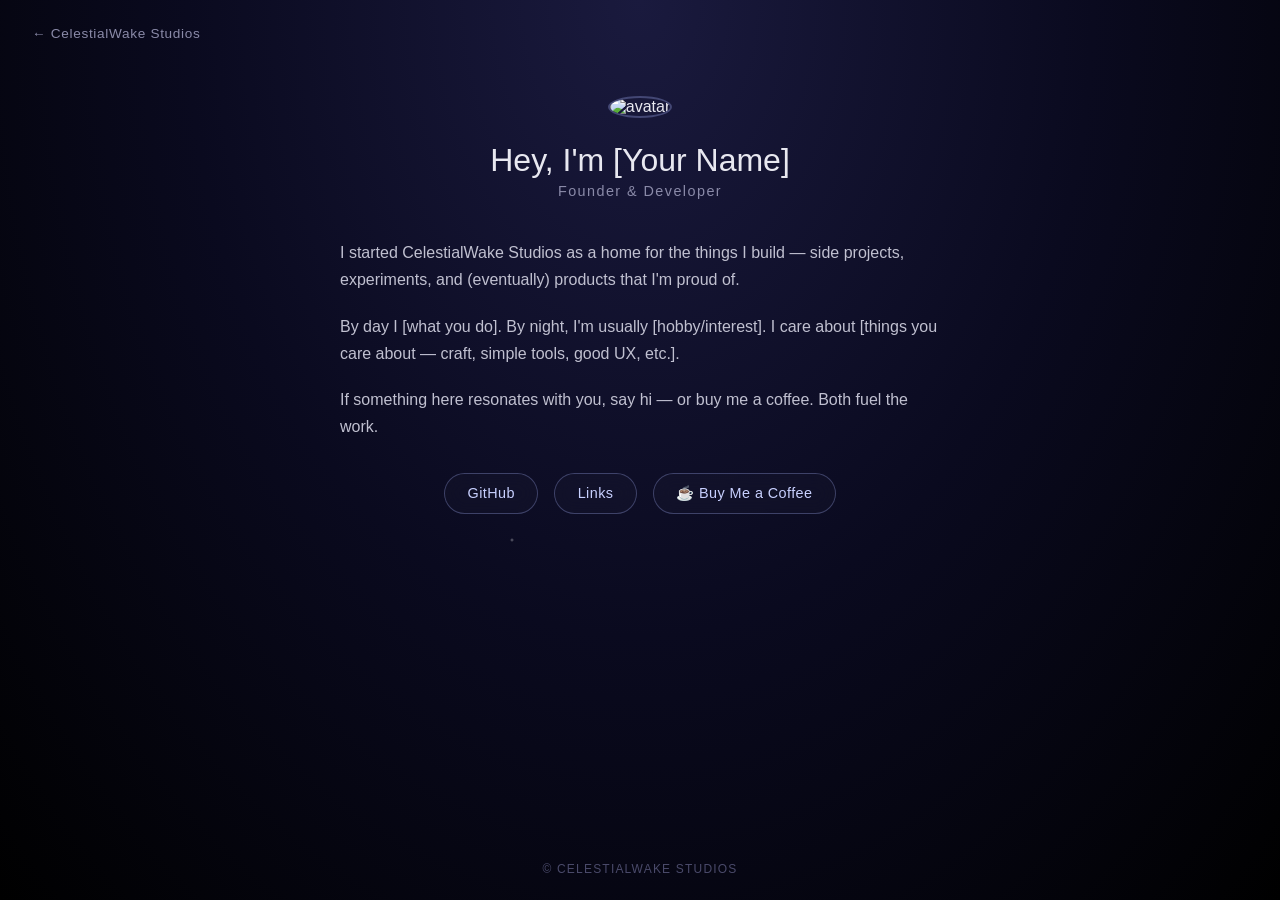
==== about.html @ e2d9ad8b "Add initial HTML structure and CSS styles for the website" ====
<!DOCTYPE html>
<html lang="en">
<head>
  <meta charset="UTF-8">
  <title>About — CelestialWake Studios</title>
  <meta name="viewport" content="width=device-width, initial-scale=1.0">
  <link rel="stylesheet" href="style.css">
</head>
<body class="about-page">
  <nav class="nav">
    <a href="index.html">← CelestialWake Studios</a>
  </nav>

  <main class="about-content">
    <img src="https://github.com/yourusername.png" alt="avatar" class="avatar">
    <h1>Hey, I'm [Your Name]</h1>
    <p class="role">Founder & Developer</p>

    <section>
      <p>
        I started CelestialWake Studios as a home for the things I build — 
        side projects, experiments, and (eventually) products that I'm proud of.
      </p>
      <p>
        By day I [what you do]. By night, I'm usually [hobby/interest]. 
        I care about [things you care about — craft, simple tools, good UX, etc.].
      </p>
      <p>
        If something here resonates with you, say hi — or buy me a coffee. 
        Both fuel the work.
      </p>
    </section>

    <div class="links">
      <a href="https://github.com/yourusername" target="_blank">GitHub</a>
      <a href="https://linktr.ee/yourusername" target="_blank">Links</a>
      <a href="https://buymeacoffee.com/yourusername" target="_blank">☕ Buy Me a Coffee</a>
    </div>
  </main>

  <footer>© CELESTIALWAKE STUDIOS</footer>
</body>
</html>
---- style.css ----
* { box-sizing: border-box; margin: 0; padding: 0; }

body {
  font-family: -apple-system, BlinkMacSystemFont, "Segoe UI", sans-serif;
  background: radial-gradient(ellipse at top, #1a1a3e 0%, #0a0a1f 50%, #000 100%);
  color: #e8e8f0;
  min-height: 100vh;
  display: flex;
  flex-direction: column;
  align-items: center;
  justify-content: center;
  padding: 2rem;
  position: relative;
  overflow-x: hidden;
}

/* Starfield */
body::before {
  content: '';
  position: fixed;
  inset: 0;
  background-image:
    radial-gradient(2px 2px at 20% 30%, white, transparent),
    radial-gradient(1px 1px at 60% 70%, white, transparent),
    radial-gradient(1px 1px at 80% 20%, white, transparent),
    radial-gradient(2px 2px at 30% 80%, white, transparent),
    radial-gradient(1px 1px at 90% 50%, white, transparent),
    radial-gradient(1px 1px at 10% 60%, white, transparent);
  background-size: 200% 200%;
  opacity: 0.4;
  animation: drift 60s linear infinite;
  z-index: 0;
  pointer-events: none;
}

@keyframes drift {
  from { background-position: 0 0; }
  to { background-position: 200% 200%; }
}

.content {
  text-align: center;
  z-index: 1;
  max-width: 520px;
}

/* Logo */
.logo {
  font-size: 2.75rem;
  font-weight: 300;
  letter-spacing: 0.15em;
  background: linear-gradient(135deg, #a8b5ff 0%, #fff 50%, #c8a8ff 100%);
  -webkit-background-clip: text;
  -webkit-text-fill-color: transparent;
  background-clip: text;
}

.sublogo {
  font-size: 0.85rem;
  letter-spacing: 0.5em;
  color: #8a8aa8;
  margin-bottom: 1rem;
  margin-left: 0.5em; /* offset to balance letter-spacing */
}

.tagline {
  color: #8a8aa8;
  font-size: 1rem;
  letter-spacing: 0.05em;
  margin-bottom: 3rem;
  font-weight: 300;
}

/* Links */
.links {
  display: flex;
  gap: 1rem;
  justify-content: center;
  flex-wrap: wrap;
  margin-top: 2rem;
}

.links a {
  padding: 0.7rem 1.4rem;
  border: 1px solid rgba(168, 181, 255, 0.3);
  border-radius: 999px;
  color: #c8d0ff;
  text-decoration: none;
  font-size: 0.9rem;
  letter-spacing: 0.03em;
  transition: all 0.3s ease;
  backdrop-filter: blur(10px);
  background: rgba(255,255,255,0.02);
}

.links a:hover {
  border-color: rgba(168, 181, 255, 0.8);
  background: rgba(168, 181, 255, 0.1);
  transform: translateY(-2px);
}

footer {
  position: fixed;
  bottom: 1.5rem;
  font-size: 0.75rem;
  color: #4a4a6a;
  letter-spacing: 0.1em;
  z-index: 1;
}

/* About page */
.about-page {
  justify-content: flex-start;
  padding-top: 4rem;
}

.nav {
  position: fixed;
  top: 1.5rem;
  left: 2rem;
  z-index: 2;
}

.nav a {
  color: #8a8aa8;
  text-decoration: none;
  font-size: 0.85rem;
  letter-spacing: 0.05em;
  transition: color 0.2s;
}

.nav a:hover { color: #c8d0ff; }

.about-content {
  max-width: 600px;
  text-align: center;
  z-index: 1;
  padding: 2rem 0 4rem;
}

.avatar {
  width: 100px;
  height: 100px;
  border-radius: 50%;
  margin-bottom: 1.5rem;
  border: 2px solid rgba(168, 181, 255, 0.3);
}

.about-content h1 {
  font-size: 2rem;
  font-weight: 300;
  margin-bottom: 0.25rem;
}

.role {
  color: #8a8aa8;
  font-size: 0.9rem;
  letter-spacing: 0.1em;
  margin-bottom: 2.5rem;
}

.about-content section p {
  color: #c0c0d0;
  line-height: 1.7;
  margin-bottom: 1.2rem;
  text-align: left;
  font-weight: 300;
}
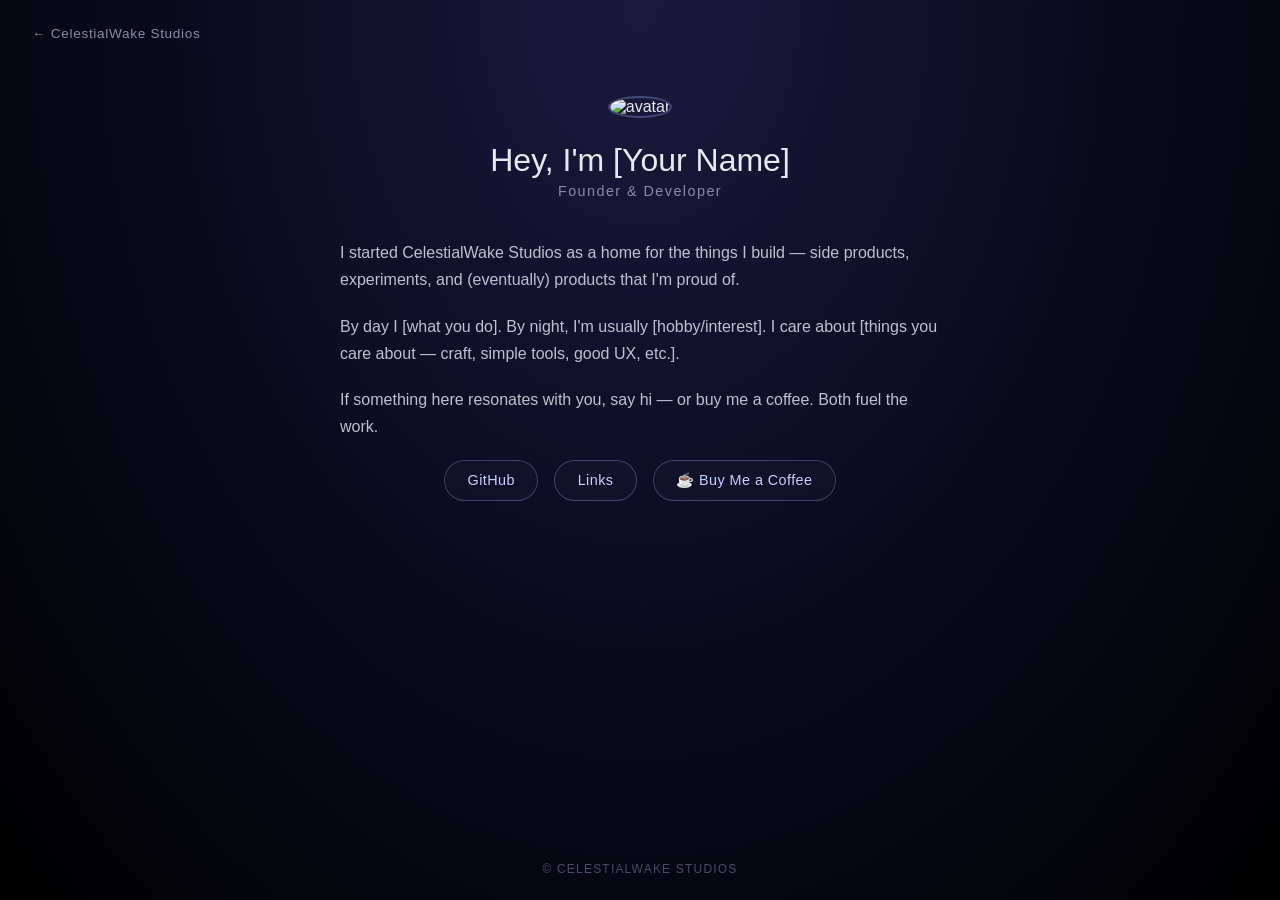
==== commit 711c419a: "Update website content and structure: refine tagline, add products page, and remove projects page; i" ====
--- a/about.html
+++ b/about.html
@@ -19,7 +19,7 @@
     <section>
       <p>
         I started CelestialWake Studios as a home for the things I build — 
-        side projects, experiments, and (eventually) products that I'm proud of.
+        side products, experiments, and (eventually) products that I'm proud of.
       </p>
       <p>
         By day I [what you do]. By night, I'm usually [hobby/interest]. 
--- a/style.css
+++ b/style.css
@@ -14,30 +14,6 @@
   overflow-x: hidden;
 }
 
-/* Starfield */
-body::before {
-  content: '';
-  position: fixed;
-  inset: 0;
-  background-image:
-    radial-gradient(2px 2px at 20% 30%, white, transparent),
-    radial-gradient(1px 1px at 60% 70%, white, transparent),
-    radial-gradient(1px 1px at 80% 20%, white, transparent),
-    radial-gradient(2px 2px at 30% 80%, white, transparent),
-    radial-gradient(1px 1px at 90% 50%, white, transparent),
-    radial-gradient(1px 1px at 10% 60%, white, transparent);
-  background-size: 200% 200%;
-  opacity: 0.4;
-  animation: drift 60s linear infinite;
-  z-index: 0;
-  pointer-events: none;
-}
-
-@keyframes drift {
-  from { background-position: 0 0; }
-  to { background-position: 200% 200%; }
-}
-
 .content {
   text-align: center;
   z-index: 1;
@@ -77,7 +53,7 @@
   gap: 1rem;
   justify-content: center;
   flex-wrap: wrap;
-  margin-top: 2rem;
+  margin-top: 1rem;
 }
 
 .links a {
@@ -166,3 +142,126 @@
   text-align: left;
   font-weight: 300;
 }
+
+/* Products page */
+.products-page {
+  justify-content: flex-start;
+  padding-top: 4rem;
+}
+
+.products-content {
+  max-width: 600px;
+  text-align: center;
+  z-index: 1;
+  padding: 2rem 0 4rem;
+}
+
+.products-content section {
+  margin-top: 2rem;
+  padding: 1rem;
+  border: 2px solid rgba(168, 181, 255, 0.3);
+  background: rgba(168, 181, 255, 0.08);
+}
+
+.products-content h1 {
+  font-size: 2rem;
+  font-weight: 300;
+  margin-bottom: 0.25rem;
+}
+
+.products-content h2 {
+  font-size: 1.5rem;
+  font-weight: 300;
+  margin-top: 1rem;
+}
+
+.products-content h3 {
+  font-size: 1rem;
+  font-weight: 300;
+  margin-top: 0.25rem;
+  margin-bottom: 1rem;
+  color:#b0b0b379
+}
+
+.products-content section p {
+  color: #c0c0d0;
+  line-height: 1.7;
+  margin: 2rem 0 1.2rem;
+  text-align: left;
+  font-weight: 300;
+}
+
+.products-content section img {
+  max-width: 100%;
+  height: auto;
+  display: block;
+}
+
+.button-row {
+  display: flex;
+  flex-wrap: wrap;
+  gap: 0.75rem;
+  margin-top: 1.5rem;
+  margin-bottom: 1rem;
+  justify-content: center;
+}
+
+.chrome-store-button {
+  display: inline-flex;
+  align-items: center;
+  gap: 0.75rem;
+  padding: 0.35rem 0.9rem;
+  background: rgba(163, 163, 163, 0.795);
+  border: 1px solid rgba(168, 181, 255, 0.4);
+  border-radius: 6px;
+  color: #c8d0ff;
+  text-decoration: none;
+  font-size: 0.9rem;
+  transition: all 0.3s ease;
+}
+
+.chrome-store-button:hover {
+  background: rgba(168, 181, 255, 0.25);
+  border-color: rgba(168, 181, 255, 0.8);
+  transform: translateY(-2px);
+}
+
+.chrome-store-button img {
+  width: 24px;
+  height: 24px;
+}
+
+.store-button {
+  display: inline-flex;
+  align-items: center;
+  gap: 0.75rem;
+  padding: 0.35rem 0.9rem;
+  background: rgba(163, 163, 163, 0.795);
+  border: 1px solid rgba(168, 181, 255, 0.4);
+  border-radius: 6px;
+  color: #c8d0ff;
+  text-decoration: none;
+  font-size: 0.9rem;
+  transition: all 0.3s ease;
+}
+
+.store-button:hover {
+  background: rgba(168, 181, 255, 0.25);
+  border-color: rgba(168, 181, 255, 0.8);
+  transform: translateY(-2px);
+}
+
+.github-button {
+  background: #24292f;
+  border-color: #24292f;
+  color: #ffffff;
+}
+
+.github-button:hover {
+  background: #3b424a;
+}
+
+.github-button img {
+  width: 20px;
+  height: 20px;
+}
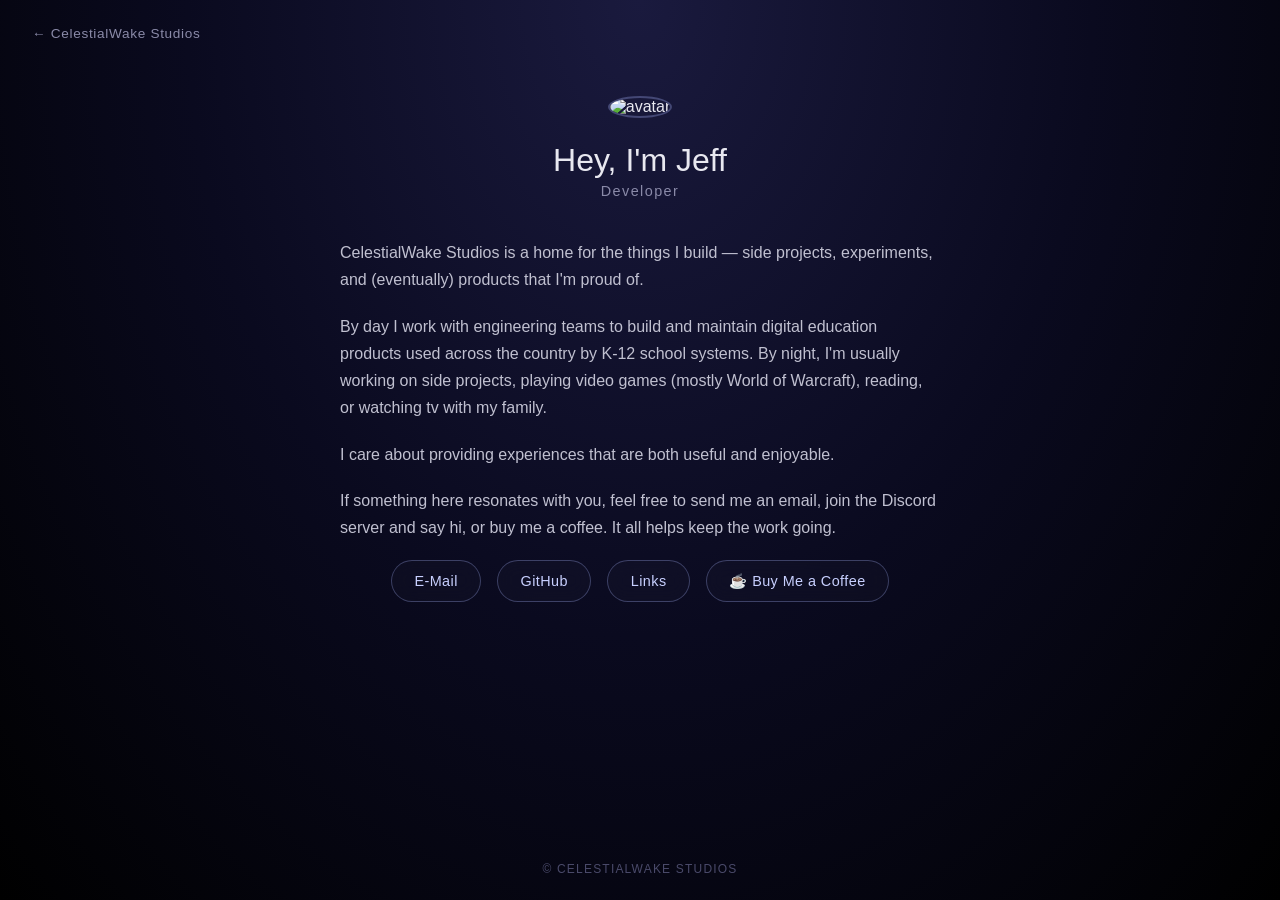
==== commit 8c14c614: "Updated links and filled in some text" ====
--- a/about.html
+++ b/about.html
@@ -12,29 +12,31 @@
   </nav>
 
   <main class="about-content">
-    <img src="https://github.com/yourusername.png" alt="avatar" class="avatar">
-    <h1>Hey, I'm [Your Name]</h1>
-    <p class="role">Founder & Developer</p>
+    <img src="https://github.com/jeffdecker.png" alt="avatar" class="avatar">
+    <h1>Hey, I'm Jeff</h1>
+    <p class="role">Developer</p>
 
     <section>
       <p>
-        I started CelestialWake Studios as a home for the things I build — 
-        side products, experiments, and (eventually) products that I'm proud of.
+        CelestialWake Studios is a home for the things I build — 
+        side projects, experiments, and (eventually) products that I'm proud of.
       </p>
       <p>
-        By day I [what you do]. By night, I'm usually [hobby/interest]. 
-        I care about [things you care about — craft, simple tools, good UX, etc.].
+        By day I work with engineering teams to build and maintain digital education products used across the country by K-12 school systems. By night, I'm usually working on side projects, playing video games (mostly World of Warcraft), reading, or watching tv with my family.
       </p>
       <p>
-        If something here resonates with you, say hi — or buy me a coffee. 
-        Both fuel the work.
+        I care about providing experiences that are both useful and enjoyable.
+      </p>
+      <p>
+        If something here resonates with you, feel free to send me an email, join the Discord server and say hi, or buy me a coffee. It all helps keep the work going.
       </p>
     </section>
 
     <div class="links">
-      <a href="https://github.com/yourusername" target="_blank">GitHub</a>
-      <a href="https://linktr.ee/yourusername" target="_blank">Links</a>
-      <a href="https://buymeacoffee.com/yourusername" target="_blank">☕ Buy Me a Coffee</a>
+      <a href="mailto:jdecker@celestialwake.com" target="_blank">E-Mail</a>
+      <a href="https://github.com/jeffdecker" target="_blank">GitHub</a>
+      <a href="https://linktr.ee/jeffdeck" target="_blank">Links</a>
+      <a href="https://buymeacoffee.com/celestialwake" target="_blank">☕ Buy Me a Coffee</a>
     </div>
   </main>
 
--- a/style.css
+++ b/style.css
@@ -206,62 +206,27 @@
   justify-content: center;
 }
 
-.chrome-store-button {
-  display: inline-flex;
-  align-items: center;
-  gap: 0.75rem;
-  padding: 0.35rem 0.9rem;
-  background: rgba(163, 163, 163, 0.795);
-  border: 1px solid rgba(168, 181, 255, 0.4);
-  border-radius: 6px;
-  color: #c8d0ff;
-  text-decoration: none;
-  font-size: 0.9rem;
-  transition: all 0.3s ease;
-}
-
-.chrome-store-button:hover {
-  background: rgba(168, 181, 255, 0.25);
-  border-color: rgba(168, 181, 255, 0.8);
-  transform: translateY(-2px);
-}
-
-.chrome-store-button img {
-  width: 24px;
-  height: 24px;
-}
-
 .store-button {
   display: inline-flex;
   align-items: center;
   gap: 0.75rem;
   padding: 0.35rem 0.9rem;
-  background: rgba(163, 163, 163, 0.795);
-  border: 1px solid rgba(168, 181, 255, 0.4);
+  background: #24292f;
+  border-color: #24292f;
+  color: #ffffff;
   border-radius: 6px;
-  color: #c8d0ff;
   text-decoration: none;
   font-size: 0.9rem;
   transition: all 0.3s ease;
+}
+
+.store-button img {
+  width: 24px;
+  height: 24px;
 }
 
 .store-button:hover {
   background: rgba(168, 181, 255, 0.25);
   border-color: rgba(168, 181, 255, 0.8);
   transform: translateY(-2px);
-}
-
-.github-button {
-  background: #24292f;
-  border-color: #24292f;
-  color: #ffffff;
-}
-
-.github-button:hover {
-  background: #3b424a;
-}
-
-.github-button img {
-  width: 20px;
-  height: 20px;
-}
+}
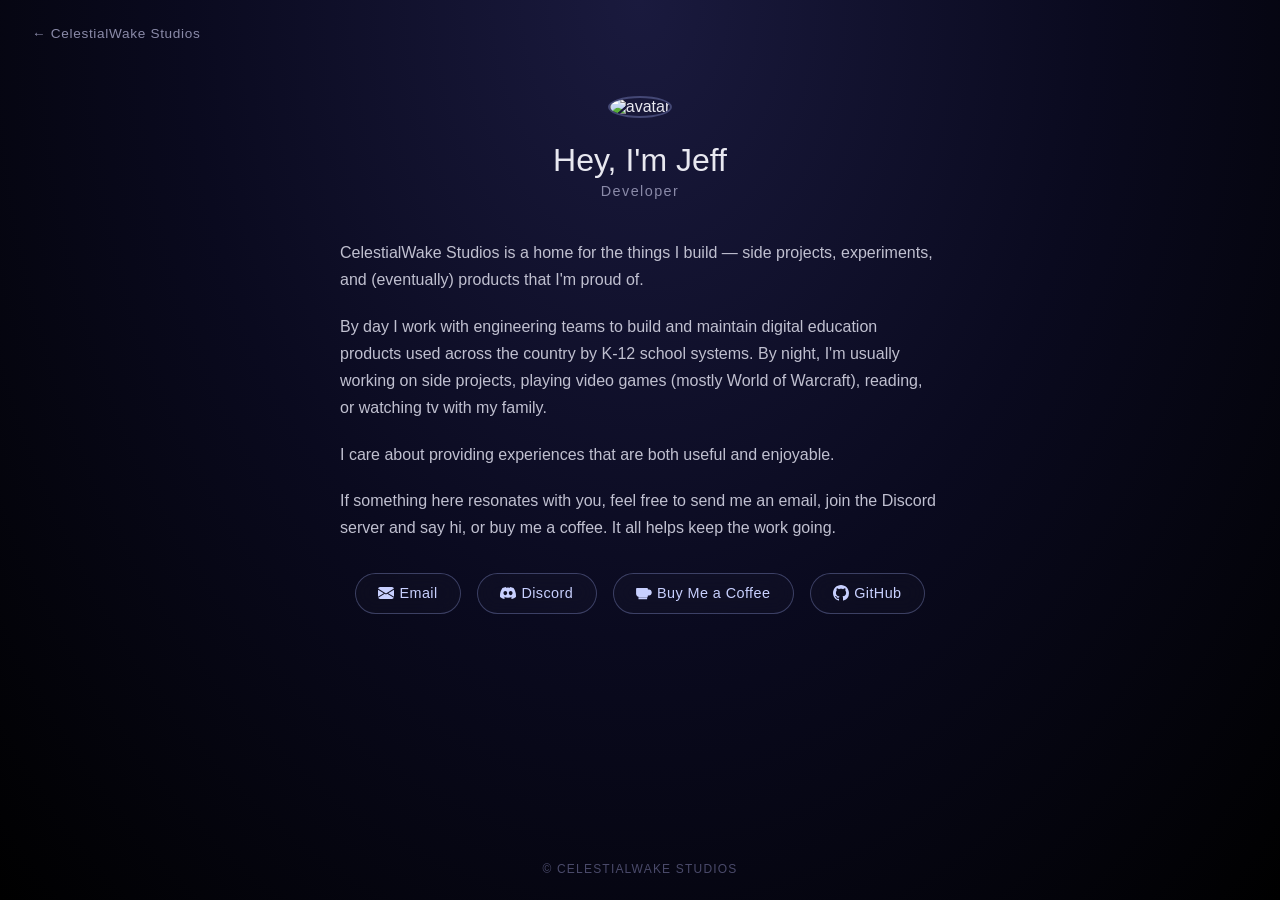
==== commit a0565899: "Added icons to the About page, adjusted some styling, and removed the svg file for an embedded svg" ====
--- a/about.html
+++ b/about.html
@@ -33,10 +33,38 @@
     </section>
 
     <div class="links">
-      <a href="mailto:jdecker@celestialwake.com" target="_blank">E-Mail</a>
-      <a href="https://github.com/jeffdecker" target="_blank">GitHub</a>
-      <a href="https://linktr.ee/jeffdeck" target="_blank">Links</a>
-      <a href="https://buymeacoffee.com/celestialwake" target="_blank">☕ Buy Me a Coffee</a>
+      <!-- EMAIL BUTTON -->
+      <a href="mailto:jdecker@celestialwake.com?subject=Libro.fm%20ALC%20Helper%20Feedback" class="about-btn email-btn">
+          <svg height="16" width="16" viewBox="0 0 16 16" fill="currentColor" style="margin-right: 5px;">
+              <path d="M.05 3.555A2 2 0 0 1 2 2h12a2 2 0 0 1 1.95 1.555L8 8.414.05 3.555ZM0 4.697v7.104l5.803-3.558L0 4.697ZM6.761 8.83l-6.57 4.027A2 2 0 0 0 2 14h12a2 2 0 0 0 1.808-1.144l-6.57-4.027L8 9.586l-1.239-.757Zm3.436-.586L16 11.801V4.697l-5.803 3.546Z"></path>
+          </svg>
+          Email
+      </a>
+
+      <!-- DISCORD BUTTON -->
+      <a href="https://discord.gg/yn36ZHGY8C" target="_blank" rel="noopener noreferrer" class="about-btn discord-btn">
+          <svg height="16" width="16" viewBox="0 0 16 16" fill="currentColor" style="margin-right: 5px;">
+              <path d="M13.545 2.907a13.227 13.227 0 0 0-3.257-1.011.05.05 0 0 0-.052.025c-.141.25-.297.577-.406.833a12.19 12.19 0 0 0-3.658 0 8.258 8.258 0 0 0-.412-.833.051.051 0 0 0-.052-.025c-1.125.194-2.22.534-3.257 1.011a.041.041 0 0 0-.021.018C.356 6.024-.213 9.047.066 12.032c.001.014.01.028.021.037a13.276 13.276 0 0 0 3.995 2.02.05.05 0 0 0 .056-.019c.308-.42.582-.863.818-1.329a.05.05 0 0 0-.01-.059.051.051 0 0 0-.018-.011 8.875 8.875 0 0 1-1.248-.595.05.05 0 0 1-.02-.066.051.051 0 0 1 .015-.019c.084-.063.168-.129.248-.195a.05.05 0 0 1 .051-.007c2.619 1.196 5.454 1.196 8.041 0a.052.052 0 0 1 .053.007c.08.066.164.132.248.195a.051.051 0 0 1-.004.085 8.254 8.254 0 0 1-1.249.594.05.05 0 0 0-.03.07.052.052 0 0 0 .003.005c.24.464.516.905.817 1.329a.05.05 0 0 0 .056.019 13.235 13.235 0 0 0 4.001-2.02.049.049 0 0 0 .021-.037c.334-3.451-.559-6.449-2.366-9.106a.034.034 0 0 0-.02-.019zM5.314 10.13c-1.019 0-1.857-.933-1.857-2.074 0-1.14.821-2.073 1.857-2.073 1.05 0 1.885.945 1.866 2.073 0 1.14-.816 2.074-1.866 2.074zm5.372 0c-1.019 0-1.857-.933-1.857-2.074 0-1.14.821-2.073 1.857-2.073 1.05 0 1.885.945 1.866 2.073 0 1.14-.816 2.074-1.866 2.074z"></path>
+          </svg>
+          Discord
+      </a>
+
+      <!-- BUY ME A COFFEE BUTTON -->
+      <a href="https://buymeacoffee.com/celestialwake" target="_blank" rel="noopener noreferrer" class="about-btn bmac-btn">
+          <svg height="16" width="16" viewBox="0 0 16 16" fill="currentColor" style="margin-right: 5px;">
+              <path d="M3.25 10.334c-.878 0-1.587-.698-1.587-1.562V4.545h9.457v4.227c0 .864-.71 1.562-1.587 1.562H3.25z"></path>
+              <path d="M12.981 4.545v3.125c0 .646-.534 1.171-1.192 1.171h-.669V4.545h1.861zM11.12 11.896H3.25c-1.745 0-3.164-1.398-3.164-3.124V3.764c0-.431.353-.781.789-.781h10.245c.436 0 .789.35.789.781v.781h1.072c1.515 0 2.748 1.215 2.748 2.708v.417c0 1.493-1.233 2.708-2.748 2.708h-1.072v.393c0 1.726-1.419 3.124-3.164 3.124H2.46v-1.563h8.66v1.563zM2.46 14.24v-1.563h8.66v1.563H2.46z"></path>
+          </svg>
+          Buy Me a Coffee
+      </a>
+
+      <!-- GITHUB BUTTON -->
+      <a href="https://github.com/jeffdecker/" target="_blank" rel="noopener noreferrer" class="about-btn github-btn">
+          <svg height="16" width="16" viewBox="0 0 16 16" fill="currentColor" style="margin-right: 5px;">
+              <path d="M8 0C3.58 0 0 3.58 0 8c0 3.54 2.29 6.53 5.47 7.59.4.07.55-.17.55-.38 0-.19-.01-.82-.01-1.49-2.01.37-2.53-.49-2.69-.94-.09-.23-.48-.94-.82-1.13-.28-.15-.68-.52-.01-.53.63-.01 1.08.58 1.23.82.72 1.21 1.87.87 2.33.66.07-.52.28-.87.51-1.07-1.78-.2-3.64-.89-3.64-3.95 0-.87.31-1.59.82-2.15-.08-.2-.36-1.02.08-2.12 0 0 .67-.21 2.2.82.64-.18 1.32-.27 2-.27.68 0 1.36.09 2 .27 1.53-1.04 2.2-.82 2.2-.82.44 1.1.16 1.92.08 2.12.51.56.82 1.27.82 2.15 0 3.07-1.87 3.75-3.65 3.95.29.25.54.73.54 1.48 0 1.07-.01 1.93-.01 2.2 0 .21.15.46.55.38A8.013 8.013 0 0016 8c0-4.42-3.58-8-8-8z"></path>
+          </svg>
+          GitHub
+      </a> 
     </div>
   </main>
 
--- a/style.css
+++ b/style.css
@@ -67,6 +67,8 @@
   transition: all 0.3s ease;
   backdrop-filter: blur(10px);
   background: rgba(255,255,255,0.02);
+  display: inline-flex;
+  align-items: center;
 }
 
 .links a:hover {
@@ -133,6 +135,10 @@
   font-size: 0.9rem;
   letter-spacing: 0.1em;
   margin-bottom: 2.5rem;
+}
+
+.about-content section {
+  margin-bottom: 2em;
 }
 
 .about-content section p {
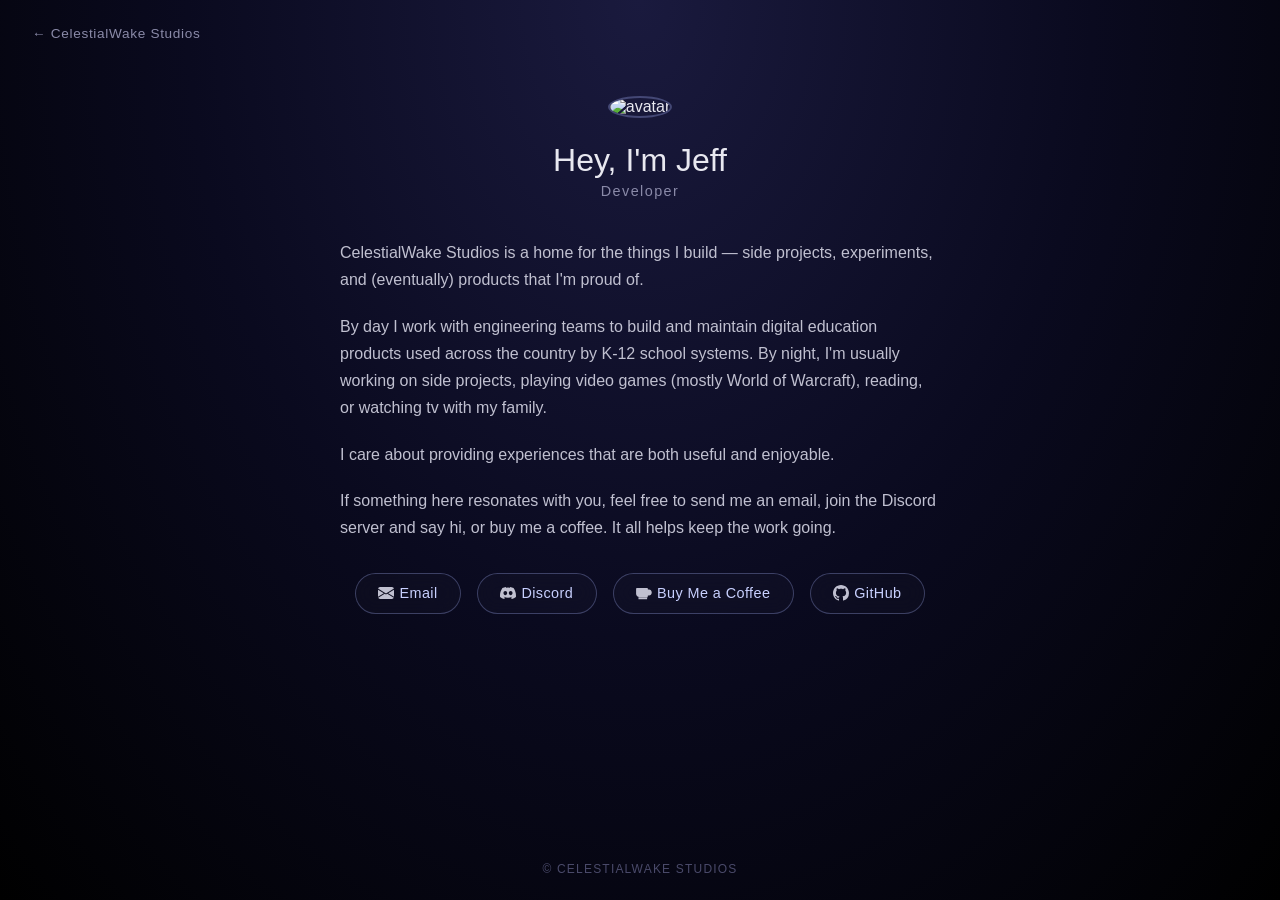
==== commit 454553e2: "* Pulled the svg icons out and into their own folder for re-use (restructured into an assets subfold" ====
--- a/about.html
+++ b/about.html
@@ -35,34 +35,25 @@
     <div class="links">
       <!-- EMAIL BUTTON -->
       <a href="mailto:jdecker@celestialwake.com?subject=Libro.fm%20ALC%20Helper%20Feedback" class="about-btn email-btn">
-          <svg height="16" width="16" viewBox="0 0 16 16" fill="currentColor" style="margin-right: 5px;">
-              <path d="M.05 3.555A2 2 0 0 1 2 2h12a2 2 0 0 1 1.95 1.555L8 8.414.05 3.555ZM0 4.697v7.104l5.803-3.558L0 4.697ZM6.761 8.83l-6.57 4.027A2 2 0 0 0 2 14h12a2 2 0 0 0 1.808-1.144l-6.57-4.027L8 9.586l-1.239-.757Zm3.436-.586L16 11.801V4.697l-5.803 3.546Z"></path>
-          </svg>
+          <img src="assets/icons/email.svg" class="icon">  
           Email
       </a>
 
       <!-- DISCORD BUTTON -->
       <a href="https://discord.gg/yn36ZHGY8C" target="_blank" rel="noopener noreferrer" class="about-btn discord-btn">
-          <svg height="16" width="16" viewBox="0 0 16 16" fill="currentColor" style="margin-right: 5px;">
-              <path d="M13.545 2.907a13.227 13.227 0 0 0-3.257-1.011.05.05 0 0 0-.052.025c-.141.25-.297.577-.406.833a12.19 12.19 0 0 0-3.658 0 8.258 8.258 0 0 0-.412-.833.051.051 0 0 0-.052-.025c-1.125.194-2.22.534-3.257 1.011a.041.041 0 0 0-.021.018C.356 6.024-.213 9.047.066 12.032c.001.014.01.028.021.037a13.276 13.276 0 0 0 3.995 2.02.05.05 0 0 0 .056-.019c.308-.42.582-.863.818-1.329a.05.05 0 0 0-.01-.059.051.051 0 0 0-.018-.011 8.875 8.875 0 0 1-1.248-.595.05.05 0 0 1-.02-.066.051.051 0 0 1 .015-.019c.084-.063.168-.129.248-.195a.05.05 0 0 1 .051-.007c2.619 1.196 5.454 1.196 8.041 0a.052.052 0 0 1 .053.007c.08.066.164.132.248.195a.051.051 0 0 1-.004.085 8.254 8.254 0 0 1-1.249.594.05.05 0 0 0-.03.07.052.052 0 0 0 .003.005c.24.464.516.905.817 1.329a.05.05 0 0 0 .056.019 13.235 13.235 0 0 0 4.001-2.02.049.049 0 0 0 .021-.037c.334-3.451-.559-6.449-2.366-9.106a.034.034 0 0 0-.02-.019zM5.314 10.13c-1.019 0-1.857-.933-1.857-2.074 0-1.14.821-2.073 1.857-2.073 1.05 0 1.885.945 1.866 2.073 0 1.14-.816 2.074-1.866 2.074zm5.372 0c-1.019 0-1.857-.933-1.857-2.074 0-1.14.821-2.073 1.857-2.073 1.05 0 1.885.945 1.866 2.073 0 1.14-.816 2.074-1.866 2.074z"></path>
-          </svg>
+          <img src="assets/icons/discord.svg" class="icon">  
           Discord
       </a>
 
       <!-- BUY ME A COFFEE BUTTON -->
       <a href="https://buymeacoffee.com/celestialwake" target="_blank" rel="noopener noreferrer" class="about-btn bmac-btn">
-          <svg height="16" width="16" viewBox="0 0 16 16" fill="currentColor" style="margin-right: 5px;">
-              <path d="M3.25 10.334c-.878 0-1.587-.698-1.587-1.562V4.545h9.457v4.227c0 .864-.71 1.562-1.587 1.562H3.25z"></path>
-              <path d="M12.981 4.545v3.125c0 .646-.534 1.171-1.192 1.171h-.669V4.545h1.861zM11.12 11.896H3.25c-1.745 0-3.164-1.398-3.164-3.124V3.764c0-.431.353-.781.789-.781h10.245c.436 0 .789.35.789.781v.781h1.072c1.515 0 2.748 1.215 2.748 2.708v.417c0 1.493-1.233 2.708-2.748 2.708h-1.072v.393c0 1.726-1.419 3.124-3.164 3.124H2.46v-1.563h8.66v1.563zM2.46 14.24v-1.563h8.66v1.563H2.46z"></path>
-          </svg>
+          <img src="assets/icons/buymeacoffee.svg" class="icon">  
           Buy Me a Coffee
       </a>
 
       <!-- GITHUB BUTTON -->
       <a href="https://github.com/jeffdecker/" target="_blank" rel="noopener noreferrer" class="about-btn github-btn">
-          <svg height="16" width="16" viewBox="0 0 16 16" fill="currentColor" style="margin-right: 5px;">
-              <path d="M8 0C3.58 0 0 3.58 0 8c0 3.54 2.29 6.53 5.47 7.59.4.07.55-.17.55-.38 0-.19-.01-.82-.01-1.49-2.01.37-2.53-.49-2.69-.94-.09-.23-.48-.94-.82-1.13-.28-.15-.68-.52-.01-.53.63-.01 1.08.58 1.23.82.72 1.21 1.87.87 2.33.66.07-.52.28-.87.51-1.07-1.78-.2-3.64-.89-3.64-3.95 0-.87.31-1.59.82-2.15-.08-.2-.36-1.02.08-2.12 0 0 .67-.21 2.2.82.64-.18 1.32-.27 2-.27.68 0 1.36.09 2 .27 1.53-1.04 2.2-.82 2.2-.82.44 1.1.16 1.92.08 2.12.51.56.82 1.27.82 2.15 0 3.07-1.87 3.75-3.65 3.95.29.25.54.73.54 1.48 0 1.07-.01 1.93-.01 2.2 0 .21.15.46.55.38A8.013 8.013 0 0016 8c0-4.42-3.58-8-8-8z"></path>
-          </svg>
+          <img src="assets/icons/github.svg" class="icon">  
           GitHub
       </a> 
     </div>
--- a/style.css
+++ b/style.css
@@ -86,6 +86,13 @@
   z-index: 1;
 }
 
+.icon {
+  width: 16px;
+  height: 16px;
+  margin-right: 5px;
+  vertical-align: middle;
+}
+
 /* About page */
 .about-page {
   justify-content: flex-start;
@@ -181,12 +188,12 @@
   margin-top: 1rem;
 }
 
-.products-content h3 {
-  font-size: 1rem;
-  font-weight: 300;
-  margin-top: 0.25rem;
-  margin-bottom: 1rem;
-  color:#b0b0b379
+.products-content .product-type {
+  margin: 0.5rem 0 1rem;
+  font-size: 0.9rem;
+  opacity: 0.7;
+  text-transform: uppercase;
+  letter-spacing: 0.05em;
 }
 
 .products-content section p {
@@ -195,6 +202,7 @@
   margin: 2rem 0 1.2rem;
   text-align: left;
   font-weight: 300;
+  text-align: center;
 }
 
 .products-content section img {
